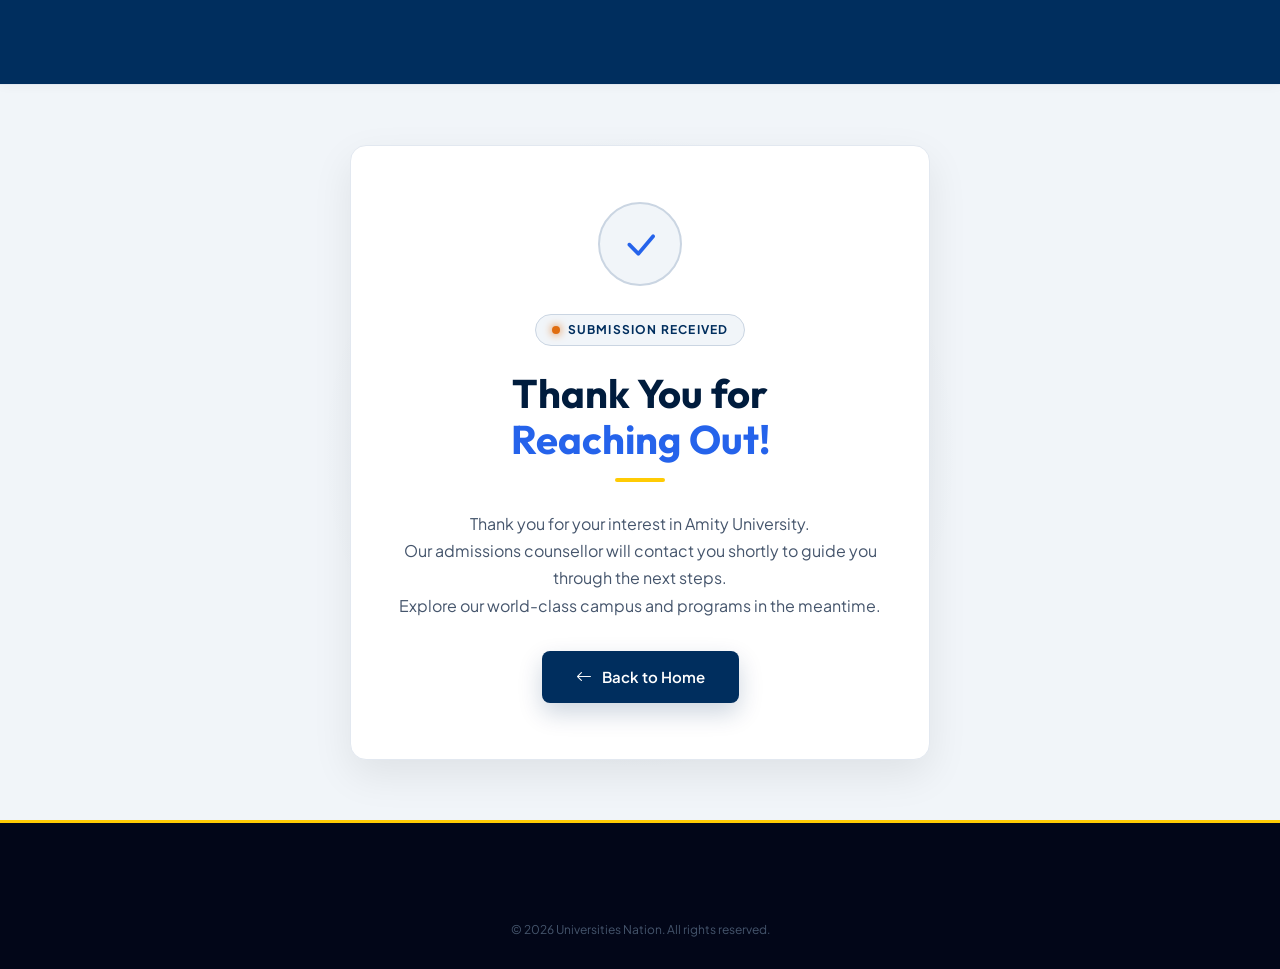
==== thank-you.html @ 31a0c8d2 "first commit" ====
<!doctype html>
<html lang="en">

<head>
  <meta charset="UTF-8" />
  <meta name="viewport" content="width=device-width, initial-scale=1.0" />
  <title>Thank You | Amity Campushala</title>
  <link rel="icon" href="../images/favicon.webp" sizes="32x32" />

  <!-- Google Fonts: Outfit & Plus Jakarta Sans -->
  <link rel="preconnect" href="https://fonts.googleapis.com" />
  <link rel="preconnect" href="https://fonts.gstatic.com" crossorigin />
  <link
    href="https://fonts.googleapis.com/css2?family=Outfit:wght@400;500;600;700;800&family=Plus+Jakarta+Sans:wght@400;500;600;700&display=swap"
    rel="stylesheet" />

  <link rel="stylesheet" href="https://cdn.jsdelivr.net/npm/bootstrap-icons@1.11.3/font/bootstrap-icons.min.css" />
  <link href="https://cdn.jsdelivr.net/npm/bootstrap@5.3.7/dist/css/bootstrap.min.css" rel="stylesheet" />

  <style>
    :root {
      --primary-color: #001C3D;
      --secondary-color: #E2E8F0;
      --tertiary-color: #002E5E;
      --quaternary-color: #020618;
      --quinary-color: #45556C;
      --sixth-color: #1D293D;
      --seventh-color: #FFCB04;
      --eight-color: #90A1B9;
      --nine-color: #CAD5E2;
      --tenth-color: #111827;
      --eleventh-color: #18234D;
      --twenth-color: #1D4ED8;
      --blue-color: #2563EB;
      --orange-color: #E06D10;
      --light-blue-color: #F1F5F9;
      --transition: 0.35s ease;
      --shadow: 0 15px 40px rgba(0, 0, 0, 0.08);
      --radius: 16px;
      --container: 1280px;
    }

    * {
      margin: 0;
      padding: 0;
      box-sizing: border-box;
    }

    html {
      scroll-behavior: smooth;
    }

    body {
      font-family: 'Plus Jakarta Sans', sans-serif;
      background: var(--light-blue-color);
      color: var(--quinary-color);
      min-height: 100vh;
      display: flex;
      flex-direction: column;
      overflow-x: hidden;
    }

    .bg-tertiary {
      background-color: var(--tertiary-color) !important;
    }

    img {
      max-width: 100%;
      display: block;
    }

    a {
      text-decoration: none;
      transition: var(--transition);
    }

    /* ── HEADER ── */
    .ty-header {
      background: #ffffff;
      border-bottom: 1px solid var(--secondary-color);
      padding: 18px 0;
      text-align: center;
      box-shadow: 0 2px 10px rgba(0, 0, 0, 0.03);
    }

    .ty-header img {
      height: 48px;
      width: auto;
      display: inline-block;
    }

    /* ── MAIN CONTENT ── */
    .ty-main {
      flex: 1;
      display: flex;
      align-items: center;
      justify-content: center;
      padding: 60px 20px;
      position: relative;
      overflow: hidden;
    }

    .ty-main::before {
      content: '';
      position: absolute;
      width: 650px;
      height: 650px;
      border-radius: 50%;
      background: radial-gradient(circle, rgba(0, 46, 94, 0.08) 0%, transparent 70%);
      top: 50%;
      left: 50%;
      transform: translate(-50%, -50%);
      pointer-events: none;
      z-index: 0;
    }

    .ty-card {
      position: relative;
      z-index: 1;
      background: #ffffff;
      border-radius: var(--radius);
      border: 1px solid var(--secondary-color);
      box-shadow: var(--shadow);
      padding: 56px 48px;
      max-width: 580px;
      width: 100%;
      text-align: center;
    }

    /* ── CHECK ICON ── */
    .ty-icon {
      width: 84px;
      height: 84px;
      border-radius: 50%;
      background: var(--light-blue-color);
      border: 2px solid var(--nine-color);
      display: flex;
      align-items: center;
      justify-content: center;
      margin: 0 auto 28px;
      animation: pop-in 0.6s cubic-bezier(0.34, 1.56, 0.64, 1) both;
    }

    .ty-icon i {
      font-size: 40px;
      color: var(--blue-color);
      line-height: 1;
    }

    @keyframes pop-in {
      from {
        transform: scale(0.5);
        opacity: 0;
      }

      to {
        transform: scale(1);
        opacity: 1;
      }
    }

    /* ── TAG LINE ── */
    .ty-tag {
      display: inline-flex;
      align-items: center;
      gap: 8px;
      background: var(--light-blue-color);
      color: var(--tertiary-color);
      font-family: 'Plus Jakarta Sans', sans-serif;
      font-size: 12px;
      font-weight: 700;
      letter-spacing: 1.2px;
      text-transform: uppercase;
      padding: 6px 16px;
      border-radius: 30px;
      border: 1px solid var(--nine-color);
      margin-bottom: 24px;
    }

    .ty-tag .dot {
      width: 8px;
      height: 8px;
      border-radius: 50%;
      background: var(--orange-color);
      box-shadow: 0 0 8px var(--orange-color);
    }

    /* ── HEADING ── */
    .ty-heading {
      font-family: 'Outfit', sans-serif;
      font-size: 40px;
      font-weight: 700;
      line-height: 1.15;
      color: var(--primary-color);
      margin-bottom: 16px;
    }

    .ty-heading span {
      color: var(--blue-color);
    }

    /* ── BODY TEXT ── */
    .ty-body {
      font-family: 'Plus Jakarta Sans', sans-serif;
      font-size: 16px;
      color: var(--quinary-color);
      line-height: 1.7;
      margin-bottom: 32px;
    }

    /* ── DIVIDER ── */
    .ty-divider {
      width: 50px;
      height: 4px;
      background: var(--seventh-color);
      border-radius: 30px;
      margin: 0 auto 28px;
    }

    /* ── BACK BUTTON ── */
    .ty-back-btn {
      display: inline-flex;
      align-items: center;
      gap: 10px;
      padding: 14px 34px;
      background: var(--tertiary-color);
      color: #ffffff;
      border-radius: 8px;
      font-family: 'Plus Jakarta Sans', sans-serif;
      font-size: 15px;
      font-weight: 600;
      box-shadow: 0 10px 25px rgba(0, 46, 94, 0.2);
      transition: var(--transition);
    }

    .ty-back-btn i {
      font-size: 16px;
      transition: transform 0.3s ease;
    }

    .ty-back-btn:hover {
      background: var(--primary-color);
      color: #ffffff;
      transform: translateY(-2px);
      box-shadow: 0 14px 30px rgba(0, 28, 61, 0.3);
    }

    .ty-back-btn:hover i {
      transform: translateX(-4px);
    }

    /* ── FOOTER ── */
    .ty-footer {
      background: var(--quaternary-color);
      padding: 30px 20px;
      text-align: center;
      border-top: 3px solid var(--seventh-color);
    }

    .ty-footer-logo {
      display: inline-flex;
      align-items: center;
      justify-content: center;
      padding: 8px 18px;
      border-radius: 8px;
      margin-bottom: 16px;
    }

    .ty-footer-logo img {
      height: 36px;
      width: auto;
      display: inline-block;
    }

    .ty-footer-address {
      font-family: 'Plus Jakarta Sans', sans-serif;
      font-size: 13px;
      color: var(--eight-color);
      line-height: 1.6;
      margin-bottom: 10px;
    }

    .ty-footer-copy {
      font-family: 'Plus Jakarta Sans', sans-serif;
      font-size: 12px;
      color: var(--quinary-color);
      margin: 0;
    }

    /* ── RESPONSIVE ── */
    @media (max-width: 767px) {
      .ty-header img {
        height: 40px;
      }

      .ty-card {
        padding: 40px 24px;
      }

      .ty-icon {
        width: 72px;
        height: 72px;
        margin-bottom: 20px;
      }

      .ty-icon i {
        font-size: 32px;
      }

      .ty-heading {
        font-size: 30px;
      }

      .ty-body {
        font-size: 15px;
        margin-bottom: 24px;
      }
    }

    @media (max-width: 480px) {
      .ty-card {
        padding: 32px 18px;
      }

      .ty-heading {
        font-size: 26px;
      }

      .ty-body {
        font-size: 14px;
      }

      .ty-back-btn {
        width: 100%;
        justify-content: center;
        padding: 12px 20px;
      }
    }
  </style>
</head>

<body>
  <!-- ── HEADER ── -->
  <header class="ty-header bg-tertiary">
    <a href="index.html">
      <img src="./images/image 1.webp" alt="" />
    </a>
  </header>

  <!-- ── MAIN ── -->
  <main class="ty-main">
    <div class="ty-card">
      <!-- Check icon -->
      <div class="ty-icon">
        <i class="bi bi-check-lg"></i>
      </div>

      <!-- Tag -->
      <div class="ty-tag">
        <span class="dot"></span>
        Submission Received
      </div>

      <!-- Heading -->
      <h1 class="ty-heading">
        Thank You for<br />
        <span>Reaching Out!</span>
      </h1>

      <!-- Divider -->
      <div class="ty-divider"></div>

      <!-- Body -->
      <p class="ty-body">
        Thank you for your interest in Amity University.<br />
        Our admissions counsellor will contact you shortly to guide you through the next steps.<br />
        Explore our world-class campus and programs in the meantime.
      </p>

      <!-- Action Button -->
      <a href="index.html" class="ty-back-btn">
        <i class="bi bi-arrow-left"></i> Back to Home
      </a>
    </div>
  </main>

  <!-- ── FOOTER ── -->
  <footer class="ty-footer">
    <div class="ty-footer-logo">
      <img src="./images/image 1.webp" alt="" />
    </div>
    <p class="ty-footer-copy">© 2026 Universities Nation. All rights reserved.</p>
  </footer>
</body>

</html>
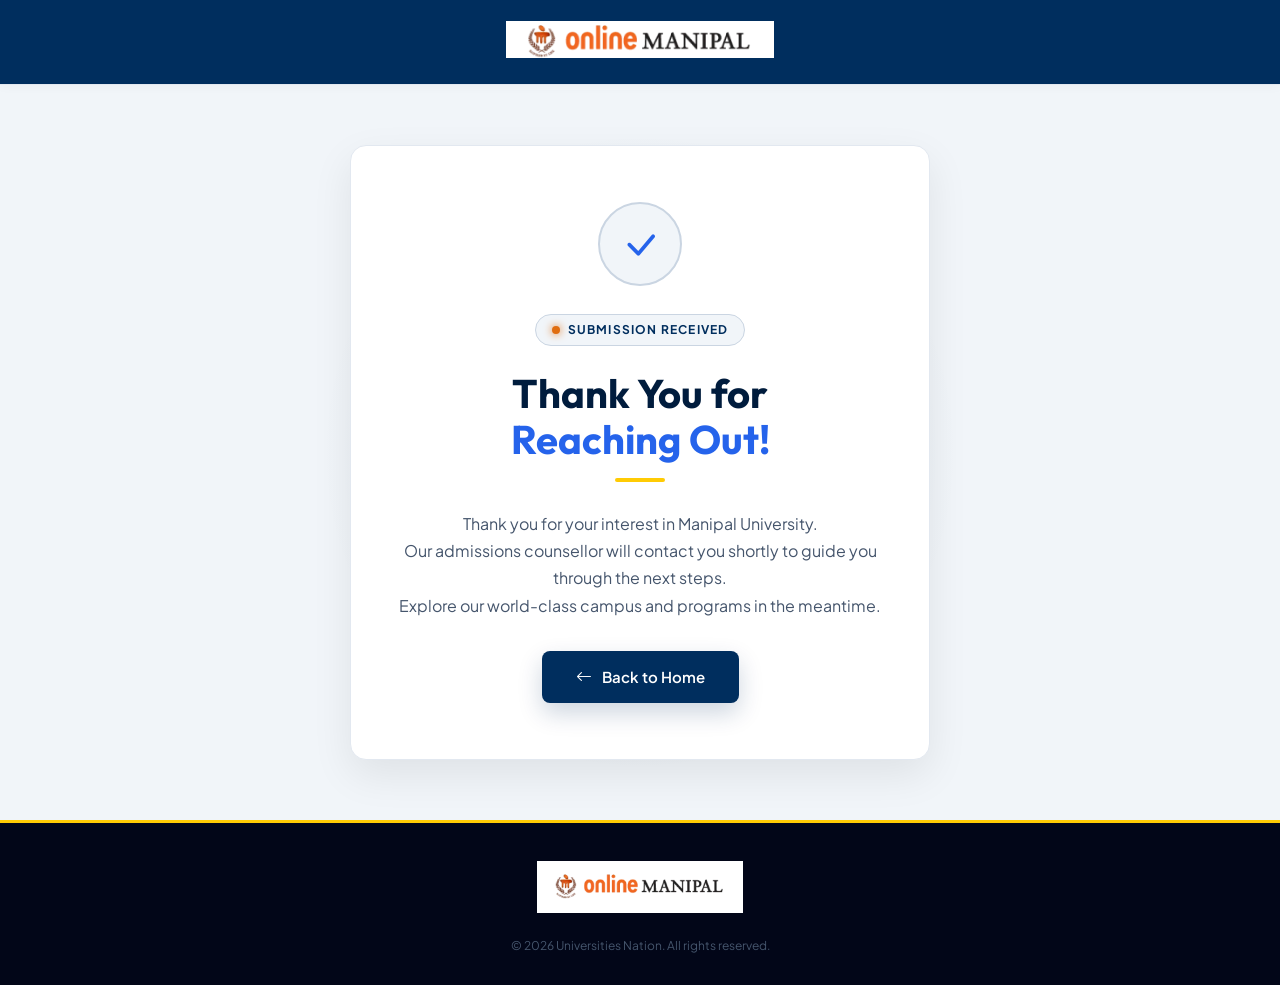
==== commit f7d3a371: "home page updates" ====
--- a/thank-you.html
+++ b/thank-you.html
@@ -4,7 +4,7 @@
 <head>
   <meta charset="UTF-8" />
   <meta name="viewport" content="width=device-width, initial-scale=1.0" />
-  <title>Thank You | Amity Campushala</title>
+  <title>Thank You | Manipal Campushala</title>
   <link rel="icon" href="../images/favicon.webp" sizes="32x32" />
 
   <!-- Google Fonts: Outfit & Plus Jakarta Sans -->
@@ -342,8 +342,8 @@
 <body>
   <!-- ── HEADER ── -->
   <header class="ty-header bg-tertiary">
-    <a href="index.html">
-      <img src="./images/image 1.webp" alt="" />
+    <a href="index.html" class="bg-white p-2">
+      <img src="./images/image 4.webp" alt="" />
     </a>
   </header>
 
@@ -372,7 +372,7 @@
 
       <!-- Body -->
       <p class="ty-body">
-        Thank you for your interest in Amity University.<br />
+        Thank you for your interest in Manipal University.<br />
         Our admissions counsellor will contact you shortly to guide you through the next steps.<br />
         Explore our world-class campus and programs in the meantime.
       </p>
@@ -387,7 +387,9 @@
   <!-- ── FOOTER ── -->
   <footer class="ty-footer">
     <div class="ty-footer-logo">
-      <img src="./images/image 1.webp" alt="" />
+      <a href="index.html" class="bg-white p-2">
+        <img src="./images/image 4.webp" alt="" />
+      </a>
     </div>
     <p class="ty-footer-copy">© 2026 Universities Nation. All rights reserved.</p>
   </footer>
